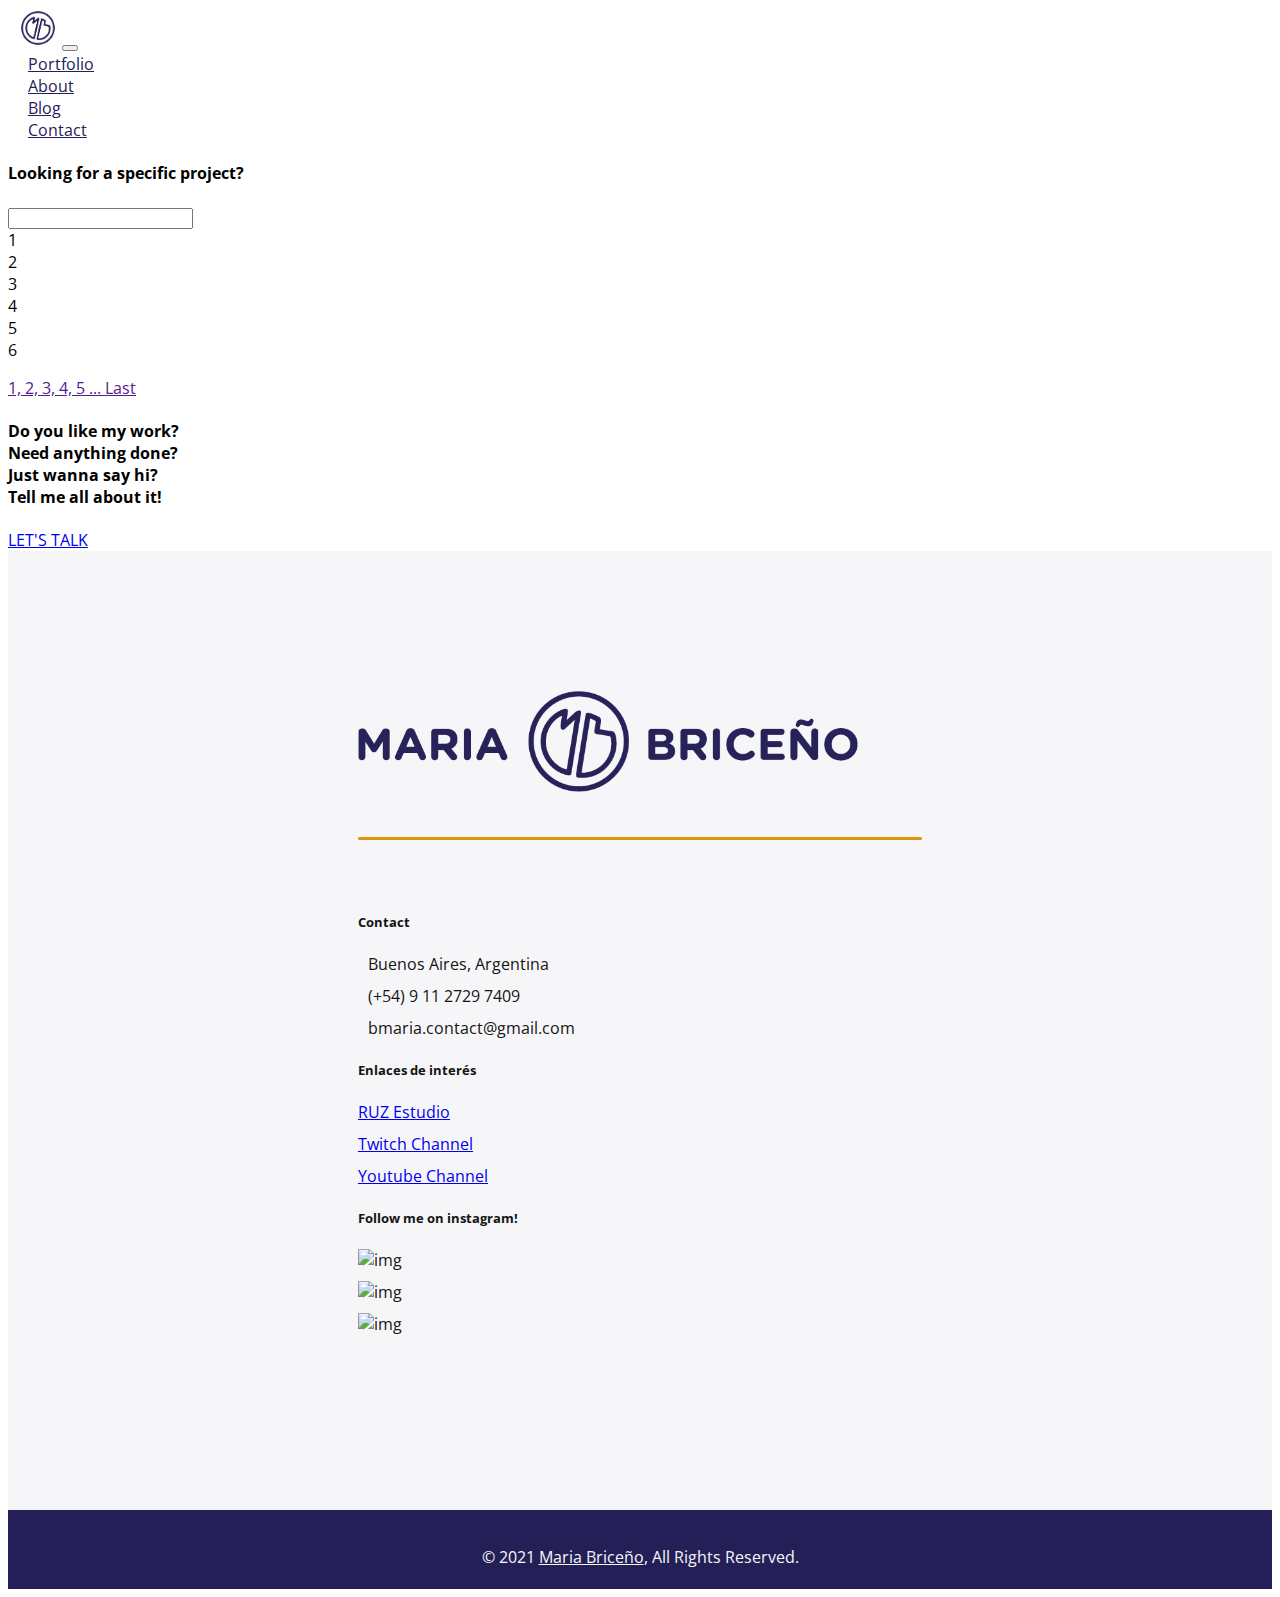
==== blog.html @ 9f0c938d "responsive behavior added for home" ====
<!DOCTYPE html>
<html lang="en">

<head>
    <meta charset="UTF-8">
    <meta name="viewport" content="width=device-width, initial-scale=1.0">
    <meta name="description" content="">
    <meta http-equiv="X-UA-Compatible" content="ie=edge">
    <title>Maria Briceño</title>
    <link rel="canonical" href="https://www.maria-briceno.com/">
    <link rel="preconnect" href="https://fonts.gstatic.com">
    <link href="https://fonts.googleapis.com/css2?family=Open+Sans:ital,wght@0,300;0,400;0,700;0,800;1,400&display=swap"
        rel="stylesheet">
    <link rel="stylesheet" href="https://cdnjs.cloudflare.com/ajax/libs/normalize/8.0.1/normalize.css" rel="stylesheet">
    <link rel="stylesheet" href="https://use.fontawesome.com/releases/v5.14.0/css/all.css"
        integrity="sha384-HzLeBuhoNPvSl5KYnjx0BT+WB0QEEqLprO+NBkkk5gbc67FTaL7XIGa2w1L0Xbgc" crossorigin="anonymous">
    <!-- CSS only -->
    <link href="https://cdn.jsdelivr.net/npm/bootstrap@5.0.0-beta3/dist/css/bootstrap.min.css" rel="stylesheet"
        integrity="sha384-eOJMYsd53ii+scO/bJGFsiCZc+5NDVN2yr8+0RDqr0Ql0h+rP48ckxlpbzKgwra6" crossorigin="anonymous">
    <link rel="stylesheet" href="style.css">
</head>

<body>
    <header>
        <nav class="navbar navbar-expand-lg navbar-light bg-light justify-content-between">
            <a class="navbar-brand" href="#hero"><img src="img/MARIA-BRICENO-LOGO-1.png" height="40px" width="40px"
                    class="d-inline-block align-top" alt="Maria Briceño"></a>
            <button class="navbar-toggler" type="button" data-bs-toggle="collapse"
                data-bs-target="#navbarSupportedContent" aria-controls="navbarSupportedContent" aria-expanded="false"
                aria-label="Toggle navigation">
                <span class="navbar-toggler-icon"></span>
            </button>
            <div class="collapse navbar-collapse" id="navbarSupportedContent">
                <ul class="navbar-nav me-auto mb-2 mb-lg-0" id="navigation-links">
                    <li class="nav-item"> <a class="nav-link" href="#portfolio">Portfolio</a> </li>
                    <li class="nav-item"> <a class="nav-link" href="https://linkedin.com/in/bmaria">About</a> </li>
                    <li class="nav-item"> <a class="nav-link" href="#blog-section">Blog</a> </li>
                    <li class="nav-item"> <a class="nav-link" href="#contact">Contact</a> </li>
                </ul>
            </div>
            <div class="collapse navbar-collapse" id="navbarSupportedContent">
                <ul class="navbar-nav me-auto mb-2 mb-lg-0" id="navigation-social-media">
                    <li class="nav-item"> <a class="nav-link" href="https://behance.net/mariabriceno" target="_blank"><i
                                class="fab fa-behance"></i></a> </li>
                    <li class="nav-item"> <a class="nav-link" href="https://linkedin.com/bmaria" target="_blank"><i
                                class="fab fa-linkedin"></i></a> </li>
                    <li class="nav-item"> <a class="nav-link" href="https://instagram.com/bsmaria_" target="_blank"><i
                                class="fab fa-instagram"></i></a> </li>
            </div>
            </div>

        </nav>
    </header>
    <main class="container-fluid p-0">
        <section class="row no-gutters search-section" id="portfolio-search-imput">
            <h4>Looking for a specific project?</h4>
            <input type="text"><i class="fas fa-search"></i>
        </section>
        <section class="row no-gutters" id="portfolio-item-container">
            <ul>
                <li>1</li>
                <li>2</li>
                <li>3</li>
                <li>4</li>
                <li>5</li>
                <li>6</li>
            </ul>
        </section>
        <section>
            <p class="pagination"><a href="">1, 2, 3, 4, 5 ... Last</a></p>
        </section>
        <section>
            <ul>
                <li>
                    <h4>Do you like my work? <br>
                        Need anything done? <br>
                        Just wanna say hi?<br>
                        Tell me all about it!</h4>
                </li>
                <li>
                    <a href="contact.html">LET'S TALK</a>
                </li>
            </ul>
        </section>
    </main>
    <footer class="container-fluid p-0">
        <div class="row no-gutters">
            <div class="col container-fluid p-0">
                <div class="row d-flex justify-content-between no-gutters" id="footer-logo">
                    <div class="col d-flex align-items-center">
                        <a href="#hero">
                            <img src="img/LOGO COMPLET-09.png" alt="">
                        </a>

                    </div>

                    <div class="col d-flex align-items-center " id="footer-social-media-icons">
                        <a href="https://instagra.com/bsmaria_" class="col d-flex justify-content-center "
                            target="_blank"><i class="fab fa-instagram"></i></a>
                        <a href="https://twitter.com/bsmaria_" class="col d-flex justify-content-center"
                            target="_blank"><i class="fab fa-twitter"></i></a>
                        <a href="https://behance.net/mariabriceno" class="col d-flex justify-content-center"
                            target="_blank"><i class="fab fa-behance"></i></a>
                        <a href="https://github.com/bsmaria" class="col d-flex justify-content-center"
                            target="_blank"><i class="fab fa-github"></i></a>
                        <a href="https://linkedin.com/in/bmaria" class="col d-flex justify-content-center"
                            target="_blank"><i class="fab fa-linkedin"></i></a>
                    </div>
                </div>
            </div>
            <div class="w-100 d-none d-md-block"></div>
            <div class="col container-fluid p-0">
                <div class="row d-flex justify-content-between no-gutters" id="footer-widget-bar">
                    <div class="col d-flex flex-column">
                        <h5>Contact</h5>
                        <ul>
                            <li>
                                <i class="fas fa-map-marker-alt"></i>
                                <span>Buenos Aires, Argentina</span>
                            </li>
                            <li>
                                <i class="fas fa-phone-alt"></i>
                                <span>(+54) 9 11 2729 7409</span>
                            </li>
                            <li>
                                <i class="fas fa-at"></i>
                                <span>bmaria.contact@gmail.com</span>
                            </li>
                        </ul>
                    </div>
                    <div class="col d-flex flex-column">
                        <h5>Enlaces de interés</h5>
                        <ul>
                            <li>
                                <a href="https://ruzestudio.co">RUZ Estudio</a>
                            </li>
                            <li>
                                <a href="https://twitch.com/bsmaria_">Twitch Channel</a>
                            </li>
                            <li>
                                <a href="https://youtube.com/ruzestudio">Youtube Channel</a>
                            </li>
                        </ul>
                    </div>
                    <div class="col d-flex flex-column container-fluid p-0">
                        <h5>Follow me on instagram!</h5>
                        <ul class="row no-gutters">
                            <li clasS="col">
                                <img src="" alt="img">
                            </li>
                            <li class="col">
                                <img src="" alt="img">
                            </li>
                            <li class="col">
                                <img src="" alt="img">
                            </li>
                        </ul>
                    </div>
                </div>
            </div>

        </div>

        <div class="row no-gutters" id="up-button-section">
            <div class="col">
                <a href="#hero">
                    <i class="fas fa-angle-double-up"></i>
                </a>
            </div>
        </div>
        <div id="copyright-text">
            <p>© 2021 <a href="https://maria-briceno.com">Maria Briceño</a>, All Rights Reserved.</p>
        </div>

    </footer>


    <script src="https://code.jquery.com/jquery-3.6.0.min.js"></script>
    <!-- JavaScript Bundle with Popper -->
    <script src="https://cdn.jsdelivr.net/npm/bootstrap@5.0.0-beta3/dist/js/bootstrap.bundle.min.js"
        integrity="sha384-JEW9xMcG8R+pH31jmWH6WWP0WintQrMb4s7ZOdauHnUtxwoG2vI5DkLtS3qm9Ekf" crossorigin="anonymous">
    </script>

    <script src="js/main.js"></script>
</body>

</html>
---- style.css ----
/*
Theme Name: Maria Briceño
Author: MARIA FROM RUZ ESTUDIO
Author URI: https://www.maria-briceno.co
Description: 
Tags:
version:1.0
*/
:root {
    --yellow-color: #DD960A;
    --blue-color: #242057;
    --white-color: #F6F6F8;
    --black-color: #141414;
}

body {
    font-family: "open sans", sans-serif;
    overflow-x: hidden;
}

ul, li {
    list-style-type: none;
    list-style: none;
    display:block;
    margin:0;
    padding:0;
}

 /* HEADER ////////////////////////////////////////////////////////////*/

header {
    position:relative;
    z-index:999;
}
header nav {
    justify-content:space-between;
    padding:0px 10px;
}

header nav #navigation-links li a {
    color:var(--blue-color) ;
    margin:0px 10px;
}
header nav #navigation-social-media li a {
    font-size:20px;
    color:var(--blue-color);
}
header nav #navigation-links  li a:hover,
header nav #navigation-social-media li a {
    text-decoration: underline;
}

nav .navbar-collapse {
    flex-grow: 0;
}

 /* HERO ////////////////////////////////////////////////////////////*/

main #hero {
    margin:0px 40px;
    padding:0px 190px;
    background-color: var(--white-color);
}

main #hero li h1 {
    font-size:70px;
    font-weight:900;
    color:var(--blue-color)
}

main #hero li h1 span {
    background-color: var(--yellow-color);
}

main #hero li h3 {
    font-size:24px;
    margin:30px 0px 0px 0px
}

main #hero li #contact-button {
    box-sizing:border-box;
    display:block;
    width:180px;
    height:auto;
    background-color:var(--blue-color);
    color:var(--white-color);
    text-align:center;
    padding:10px;
    margin:40px 0px 0px 0px;
    font-weight: 700;
    border-radius: 5px;
    cursor:pointer;
    transition:.3s ease-in-out;
}


main #hero li #contact-button:hover {
    background-color:var(--white-color);
    color:var(--blue-color);
    text-decoration: none;
}

 /* PORTFOLIO ////////////////////////////////////////////////////////////*/


main #portfolio {
    display:block;
    position:relative;
    padding:150px 130px;
    justify-content: center;
    align-items: center;
    flex-grow: 0;
}

main #portfolio li {
    padding:0px;
    margin:0px;
}

main #portfolio::before {
    content: "";
    display:Block;
    width:90%;
    height:1px;
    background-color:#cccccc;
    margin: 0px auto 150px auto;
}

main #portfolio .title-section {
    display: flex;
    position:relative;
    justify-content: center;
    align-items: center;
    transition:.3s ease-in-out;
}
main #blog-section {
    display:none!important;
    position:relative;
    margin:0px auto 0px auto;
    padding:300px 130px 300px 130px;
}

main #blog-section .title-section h4 {
    font-weight: 800;
    font-size:48px;
    color:var(--blue-color);

}
main #blog-section .title-section {
    display: flex;
    position:relative;
    justify-content: center;
    align-items: center;
    transition:.3s ease-in-out;
}
main #blog-section .blog-card {
    width:100%;
    margin:50px 20px 20px 20px;
    background-color:var(--white-color);
    border:none;
    border-radius: 8px;
    box-shadow: 1px 2px 10px -2px rgba(68,68,68,0.5);
    -webkit-box-shadow: 1px 2px 10px -2px rgba(68,68,68,0.5);
    -moz-box-shadow: 1px 2px 10px -2px rgba(68,68,68,0.5);
}

main #blog-section .blog-card:hover {
    transform: scale(1.01);
}

main #blog-section .card-title-mod a {
    color:var(--blue-color);
    font-weight: 700;
}

main #blog-section .card-button {
    display:block;
    width:140px;
    height:auto;
    text-align: center;
    font-weight: 700;
    padding:5px 20px;
    border:1px solid var(--blue-color);
    border-radius: 8px;
    color:var(--blue-color);
    transition: .3s ease-in-out;
}

main #blog-section .card-button:hover {
    background-color: var(--blue-color);
    color:var(--white-color);
}

main #blog-section .section-button {
    display:block;
    padding:10px 0px;
    border: 3px solid #cccccc;
    border-radius: 8px;
    text-align:center;  
}

main #blog-section .section-button a {
    color:#cccccc;
    text-decoration: none;
}

main #portfolio .title-section h4 {
    font-weight: 800;
    font-size:48px;
    color:var(--blue-color);

}

main #portfolio .section-button {
    display:block;
    padding:10px 0px;
    border: 3px solid #cccccc;
    border-radius: 8px;
    text-align:center;  
}

main #portfolio .section-button a {
    color:#cccccc;
    text-decoration: none;
}

main #portfolio .img-portfolio-hover {
    box-sizing: border-box;
    display:flex;
    position:relative;
    justify-content: center;
    align-items: center;
    cursor:pointer;
    width:100%;
    height:auto;
    margin: 20px 10px 0px 10px;
    padding:0px;
    opacity:0.9;
    transition:.3s ease-in-out;
    
}

main #portfolio .img-portfolio-hover:hover {
    opacity:1.0;
}


main #portfolio .img-portfolio-hover img {
    box-sizing: border-box;
    position:relative;
    border-radius: 8px;
    width:100%;
    height:430px;
    object-fit:none;
    transition:.3s ease-in-out;
    z-index:-1;
}


main #portfolio .portfolio-info {
    box-sizing: border-box;
    display:flex;
    justify-content: space-between;
    position:absolute;
    bottom:0;
    width:100%;
    padding: 10px 20px;
    margin:0px;
    background-color: var(--black-color);
    border-radius: 0px 0px 8px 8px;
    transition: .3s ease-in-out;
    opacity:0;
}

main #portfolio .img-portfolio-hover:hover .portfolio-info {
    opacity: 1.0;
}


main #portfolio .portfolio-info a {
    color:var(--white-color);
    text-decoration: none;
    position:relative;
    z-index:99;
}

main #portfolio .porfolio-info a:hover {
    text-decoration: underline;
}

main #portfolio .portfolio-info a i {
    margin-right:10px;
}
main #visual-rest {
    box-sizing: border-box;
    display:block;
    position:relative;
    width:100%;
    height:auto;
    background-color: var(--white-color);
    margin:-300px auto 0px auto;
    padding:800px 130px 400px 130px;
    z-index:-2;
}

main #visual-rest li div p {
    font-size:22px;
}

main #visual-rest li div p::after {
    content:" '' ";
    display:block;
    font-size:150px;
    padding:0;
    color: var(--blue-color);
    text-align: right;
    margin:-40px -30px 0px 0px;
}

main #contact {
    position:relative;
    background-color:var(--yellow-color);
    justify-content: space-between;
    margin:0;
}

main #contact h5 {
    display:block;
    color: var(--blue-color);
    font-size: 48px;
    font-weight: 800;
}

main #contact p {
    margin:30px 0px;
}


main #contact #contact-form {
    padding:0px 150px;
    width:50%;
}

main #contact #contact-form input,
main #contact #contact-form textarea {
    width:100%;
    margin:5px 0px;
    padding:5px 10px;
    border:none;
    border-radius: 4px;
}

main #contact #contact-image {
    width:50%;
}

main #contact #contact-image img {
    width: 100%;
    height: auto;
}

main #contact #submit-button {
    display:block;
    background-color: var(--blue-color);
    border: none;
    padding:20px 80px;
    margin:30px 0px 0px 0px;
    color:var(--white-color);
    font-size: 18px;
    font-weight: 700;
    border-radius: 8px;
}

footer {
    display:block;
    background-color:var(--white-color);
}

footer #footer-info {
    width: 100%;
}

footer #footer-logo {
    background-color:var(--white-color);
    padding:140px 350px 30px 350px;
}

footer #footer-logo img {
    width:500px;
    height:auto;
}

footer #footer-social-media-icons {
    width:100%;
}

footer #footer-logo a {
    display: block;
    width:30px;
    margin:0;
    padding:0px;
    text-decoration: none;
}

footer #footer-logo a i {
    display: block;
    width:0;
    margin:0;
    padding:0px;
    color:var(--blue-color);
    font-size:25px;
    text-align: center;
}

footer #footer-logo::after {
    content:"";
    display:block;
    width:100%;
    height:3px;
    background-color: var(--yellow-color);
    border-radius: 3px;
    margin:40px auto 20px auto;
}


footer #footer-widget-bar {
    display:block;
    background-color:var(--white-color);
    color:var(--black-color);
    padding:0px 350px 30px 350px;
}


footer #footer-widget-bar li {
    margin:10px 0px;
}

footer #footer-widget-bar i {
    color:var(--yellow-color);
    margin:0px 10px 0px 0px;
}

footer #up-button-section {
    padding:40px 0px;
    text-align: center;
}

footer #up-button-section a {
    font-size:40px;
    padding:30px;
    color:var(--blue-color);
    transition: .3s ease-in-out;
}

footer #up-button-section a:hover {
    text-decoration: none;
}

footer #copyright-text {
    display: block;
    padding:20px 0px 5px 0px;
    text-align:center;
    background-color: var(--blue-color);
}
footer #copyright-text p {
    color:var(--white-color);
}
footer #copyright-text a {
    color:var(--white-color);
}

/* MEDIA QUERIES */

/* ------------------------------------------------------------------------ SMALL TABLET */

@media (max-width: 768px) {
    header nav {
        justify-content:space-between;
        padding:0px 40px;
    }
    header nav #navigation-links {
        flex-direction: row;
        justify-content: space-around;
    }
    header nav #navigation-links li a {
        font-size: 20px;
        margin:0px 0px;
        text-align: right;
        
    }
    header nav #navigation-social-media li a {
        color: var(--white-color);
        font-size:25px;
        margin:0px 10px;
        padding-left:20px;
    }
    header nav #navigation-social-media {
        background-color: var(--blue-color);
        display: flex;
        flex-direction:row;
        justify-content: space-around;
        border-radius: 8px;
    }
    main #hero {
        margin:0px 0px;
        padding:60px 30px 40px 30px;
    }
    main #hero li h1 {
        font-size:60px;
    }
    main #hero li #contact-button {
        width:290px;
        padding:20px 0px;   
    }

    /*////////////////////////////////////////////////////////*/

    main #portfolio {
        padding:150px 0px;
        margin:0;
        justify-content: center;
        align-items: center;
    }

    main #portfolio .pagination {
        text-align:right;
        padding:20px 0px;
        font-size:18px;
    }

    main #portfolio #portfolio-title {
        padding:0px 30px 30px 30px;
    }

    main #portfolio #portfolio-galery {
        flex-direction: column;
    }

    main #portfolio .img-portfolio-hover {
        margin:0px 0px 0px 0px;
    }

    main #portfolio .img-portfolio-hover img {
        height: 600px;
        border-radius: 0px;
    }

    main #portfolio .portfolio-info {
        padding: 10px 20px;
        border-radius: 0px 0px 0px 0px;
        opacity:1;
    }

    main #portfolio .portfolio-info a {
        font-size:14px;
    }
    
    /*////////////////////////////////////////////////////////*/

    main #visual-rest {
        margin:-300px auto 0px auto;
        padding:750px 30px 350px 30px;
        z-index:-2;
    }

    main #visual-rest li div p {
        font-size:25px;
    }

    main #visual-rest li div p::after {
        content:" '' ";
        display:block;
        font-size:150px;
        padding:0;
        color: var(--blue-color);
        text-align: right;
        margin:-40px -10px 0px 0px;
    }

    /*////////////////////////////////////////////////////////*/

    main #contact {
        flex-direction: column;
        padding:0px 0px;
    }

    main #contact #contact-form {
        padding:160px 30px;
        width:100%;
    }

    main #contact #contact-image {
        display:none;
    }

    /*////////////////////////////////////////////////////////*/

    footer #footer-logo {
        padding:60px 30px 40px 30px;
        margin:0;
        flex-direction:column;
        
    }
    
    footer #footer-logo img {
        width:40rem;
        height:auto;
        margin:0px auto 0px auto;
    }
    
    footer #footer-social-media-icons a {
        margin-top:40px;
    }

    footer #footer-logo a {
        width:30px;
    }
    footer #footer-widget-bar {
        padding:0px 40px 30px 40px;
        flex-direction:column;
    }

    footer #footer-widget-bar h5 {
        font-size:20px;
    }

    footer #footer-widget-bar a,
    footer #footer-widget-bar span {
        font-size:14px;
    }
    
    footer #footer-widget-bar li {
        margin:10px 0px;
    }
    
    footer #footer-widget-bar i {
        color:var(--yellow-color);
        margin:0px 10px 0px 0px;
    }

    footer #copyright-text {
        padding:20px 0px 5px 0px;
    }
}

/* ------------------------------------------------------------------------ MOBILE DEVICE */

@media (max-width: 480px) {
    header nav #navigation-links {
        flex-direction: column;
    }
    header nav #navigation-links li a {
        margin:0px 10px;
        padding-left:20px;
        font-size: 14px;
    }
    header nav #navigation-social-media li a {
        font-size:20px;
        margin:0px 10px;
        padding-left:20px;
    }
    header nav #navigation-social-media {
        display: flex;
        flex-direction:row;
        justify-content: space-around;
    }
    main #hero {
        margin:0px 0px;
        padding:60px 30px 40px 30px;
    }
    main #hero li h1 {
        font-size:28px;
    }
    
    main #hero li h3 {
        font-size:14px;
        margin:30px 0px 0px 0px
    }
    
    main #hero li #contact-button {
        width:100%;   
    }
    main #hero img {
        width:300px;
        height:auto;
    }

    /*////////////////////////////////////////////////////////*/
    
    main #portfolio {
        padding:150px 0px;
        justify-content: center;
        align-items: center;
        flex-grow: 0;
    }

    main #portfolio #portfolio-title {
        padding:0px 30px 30px 30px;
    }

    main #portfolio #portfolio-galery {
        flex-direction: column;
    }

    main #portfolio .img-portfolio-hover {
        margin:0px 0px 0px 0px;
    }

    main #portfolio .img-portfolio-hover img {
        border-radius: 0px;
    }

    main #portfolio .portfolio-info {
        padding: 10px 20px;
        border-radius: 0px 0px 0px 0px;
        opacity:1;
    }

    main #portfolio .portfolio-info a {
        font-size:14px;
    }

    /*////////////////////////////////////////////////////////*/


    main #visual-rest {
        box-sizing: border-box;
        display:block;
        position:relative;
        width:100%;
        height:auto;
        background-color: var(--white-color);
        margin:-300px auto 0px auto;
        padding:400px 30px 0px 30px;
        z-index:-2;
    }

    main #visual-rest li div p {
        font-size:17px;
    }

    main #visual-rest li div p::after {
        content:" '' ";
        display:block;
        font-size:150px;
        padding:0;
        color: var(--blue-color);
        text-align: right;
        margin:-40px -10px 0px 0px;
    }

     /*////////////////////////////////////////////////////////*/


    main #contact {
        flex-direction: column;
        padding:0px 0px;
    }

    main #contact #contact-form {
        padding:160px 30px;
        width:100%;
    }

    main #contact #contact-image {
        display:none;
    }

     /*////////////////////////////////////////////////////////*/


    footer #footer-logo {
        padding:40px 30px 40px 30px;
        margin:0;
        flex-direction:column;
    }
    
    footer #footer-logo img {
        width:300px;
        height:auto;
        margin:0px auto 0px auto;
    }
    
    footer #footer-social-media-icons a {
        margin-top:30px;
        justify-content: center!important;
    }
    
    footer #footer-logo a {
        width:30px;
    }
    footer #footer-widget-bar {
        padding:0px 30px 30px 30px;
        flex-direction:column;
    }

    footer #footer-widget-bar h5 {
        font-size:20px;
    }

    footer #footer-widget-bar a,
    footer #footer-widget-bar span {
        font-size:14px;
    }
    
    footer #footer-widget-bar li {
        margin:10px 0px;
    }
    
    footer #footer-widget-bar i {
        color:var(--yellow-color);
        margin:0px 10px 0px 0px;
    }
}
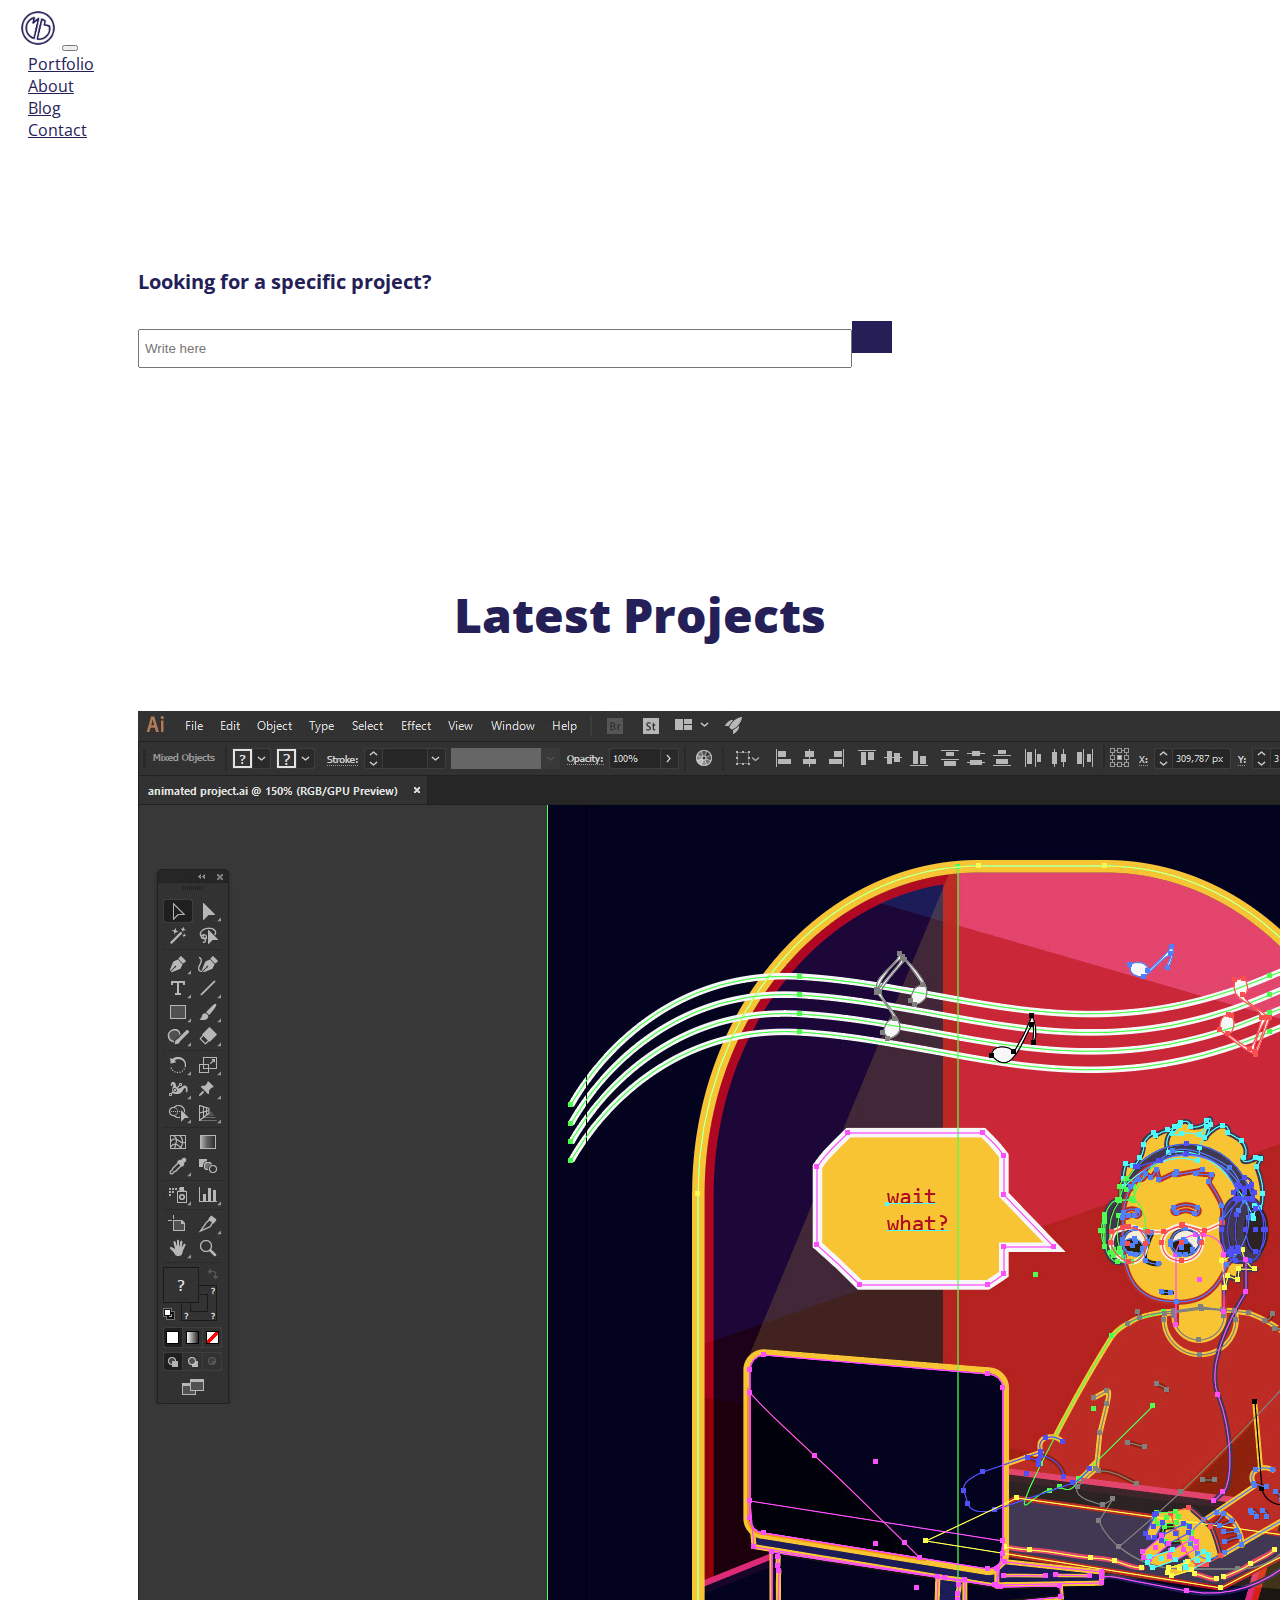
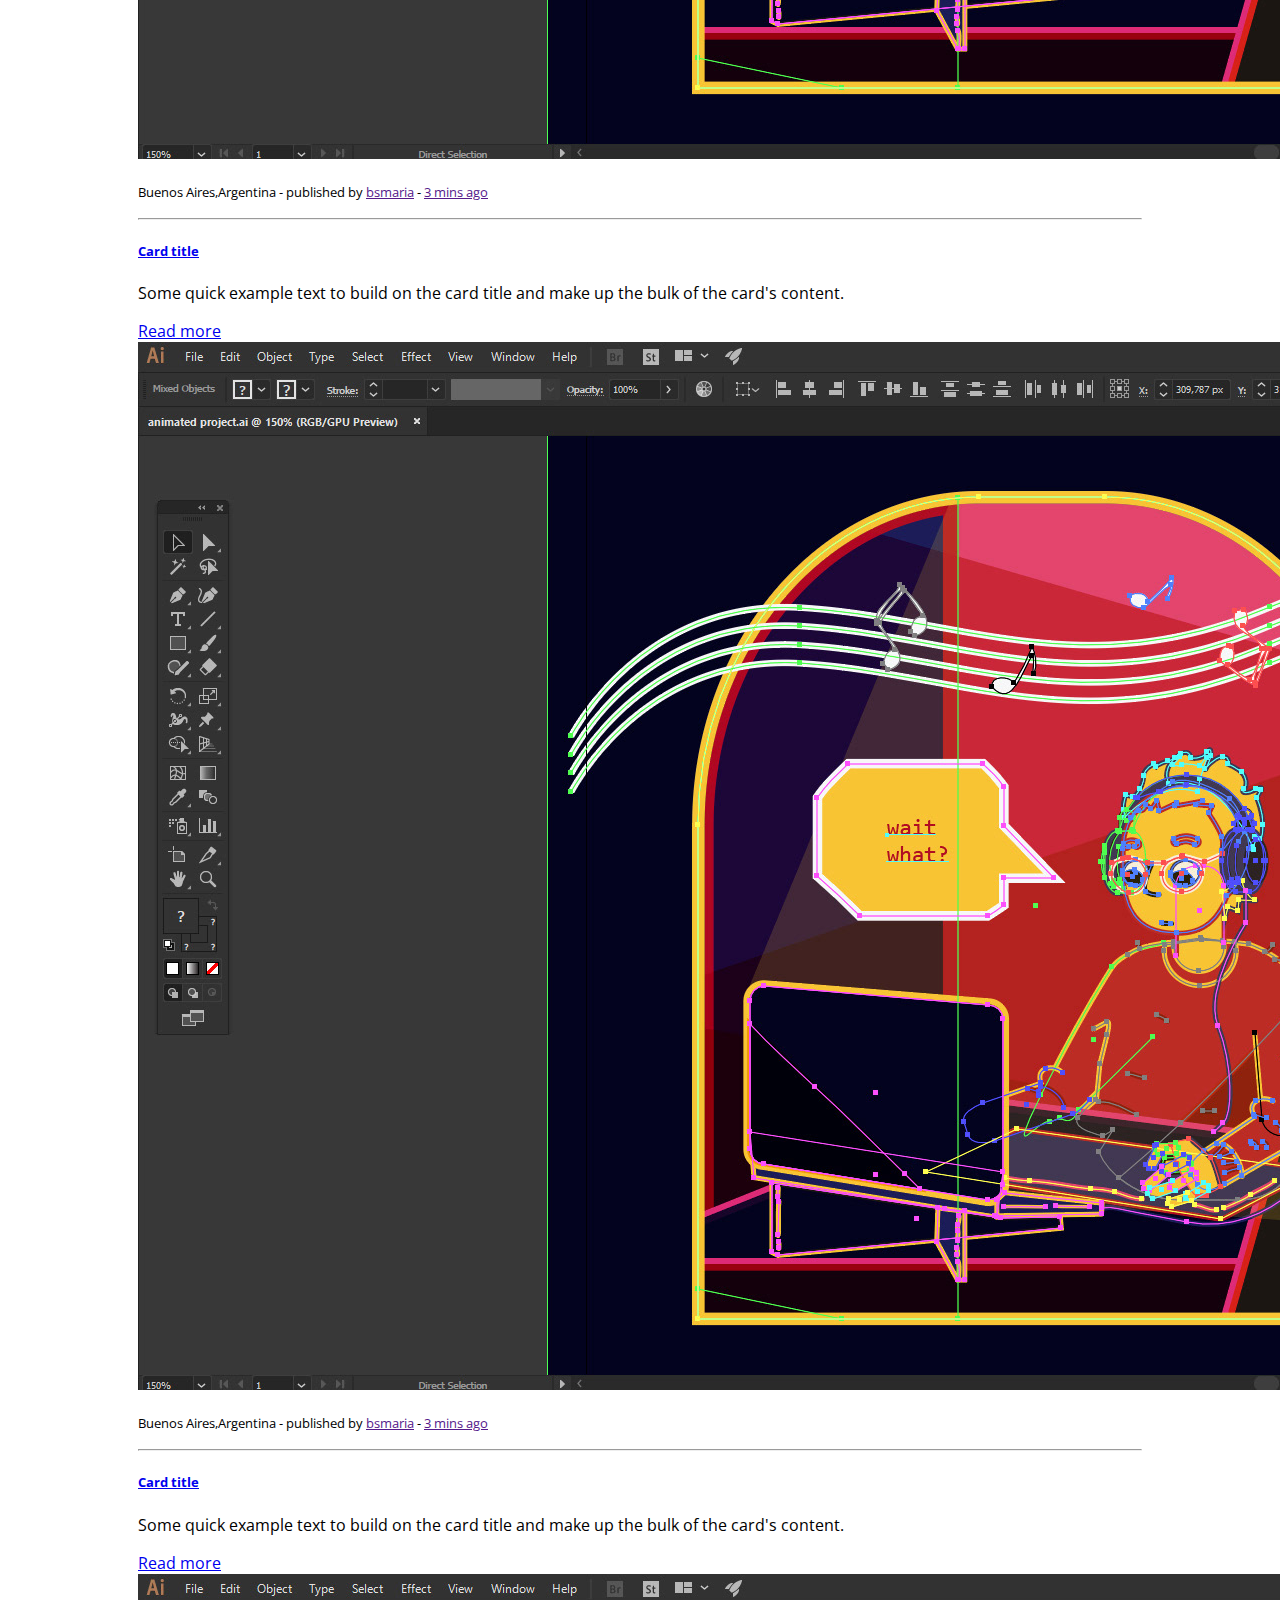
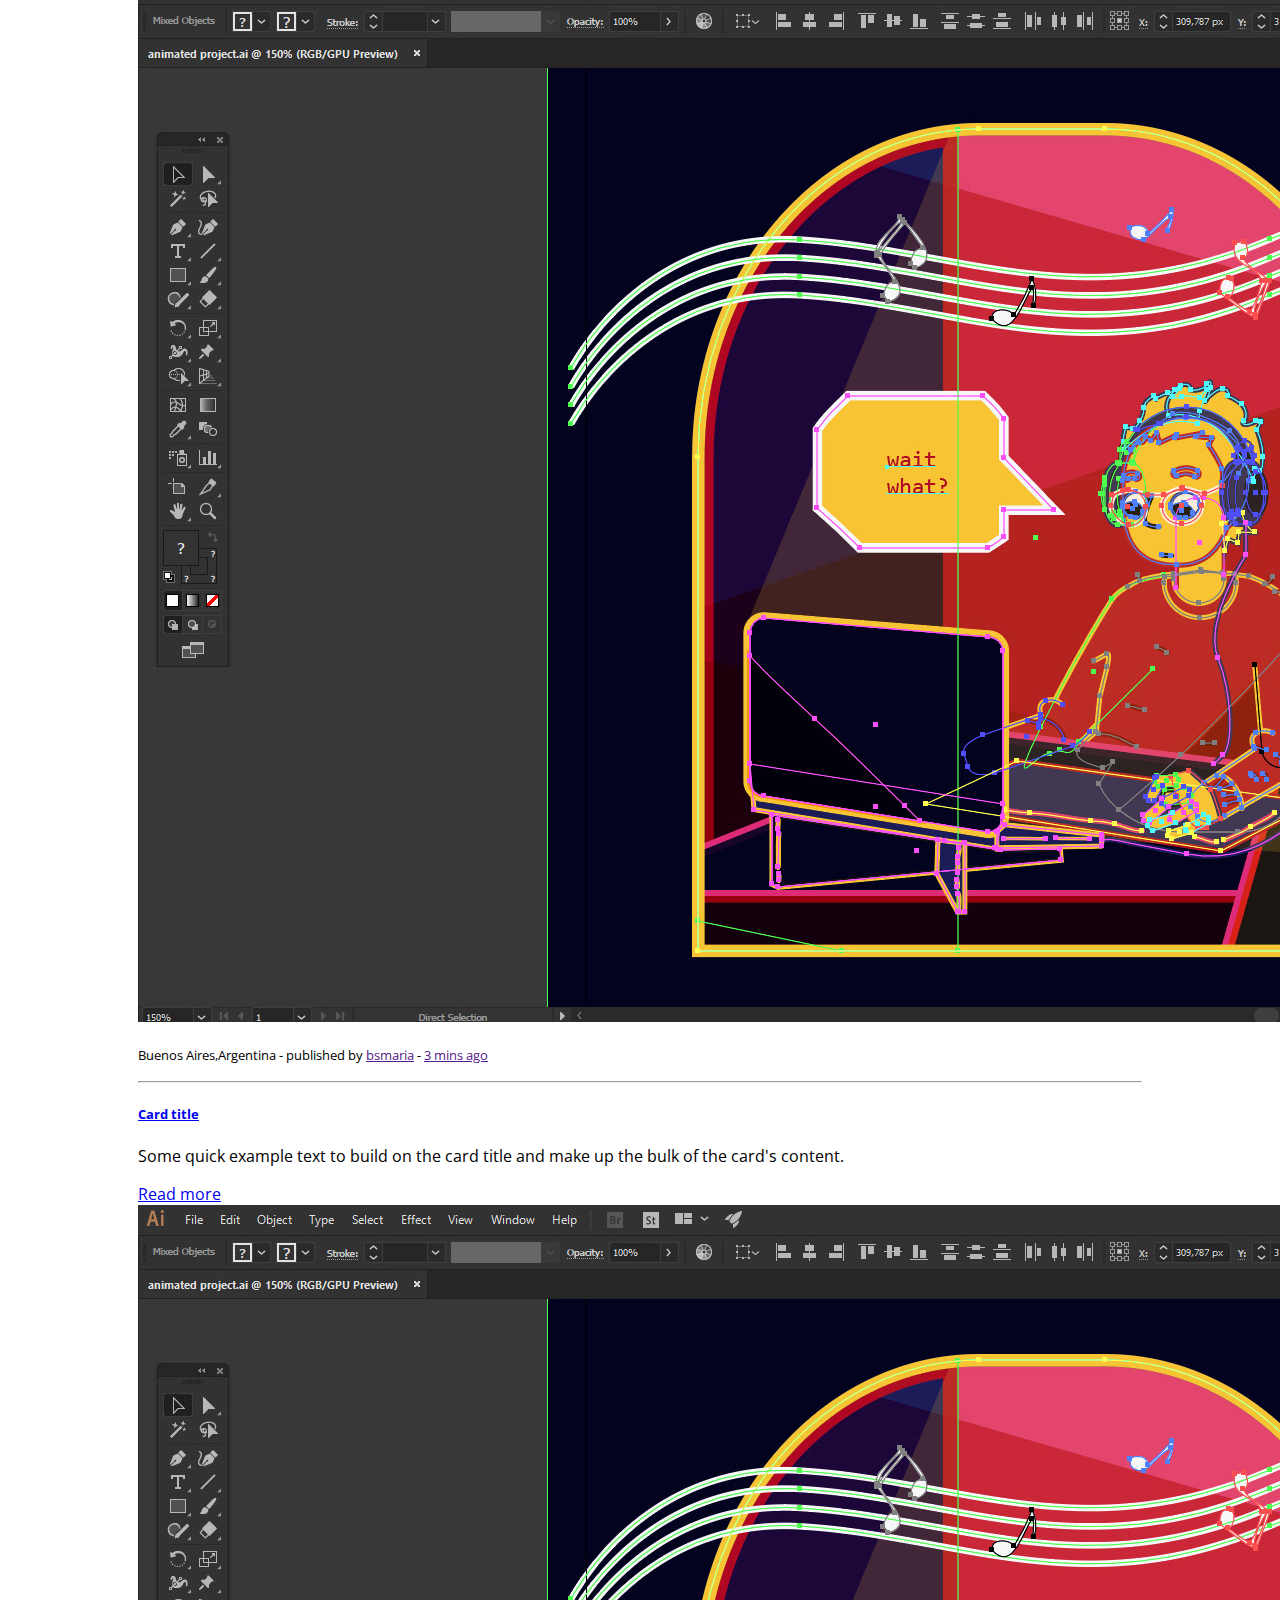
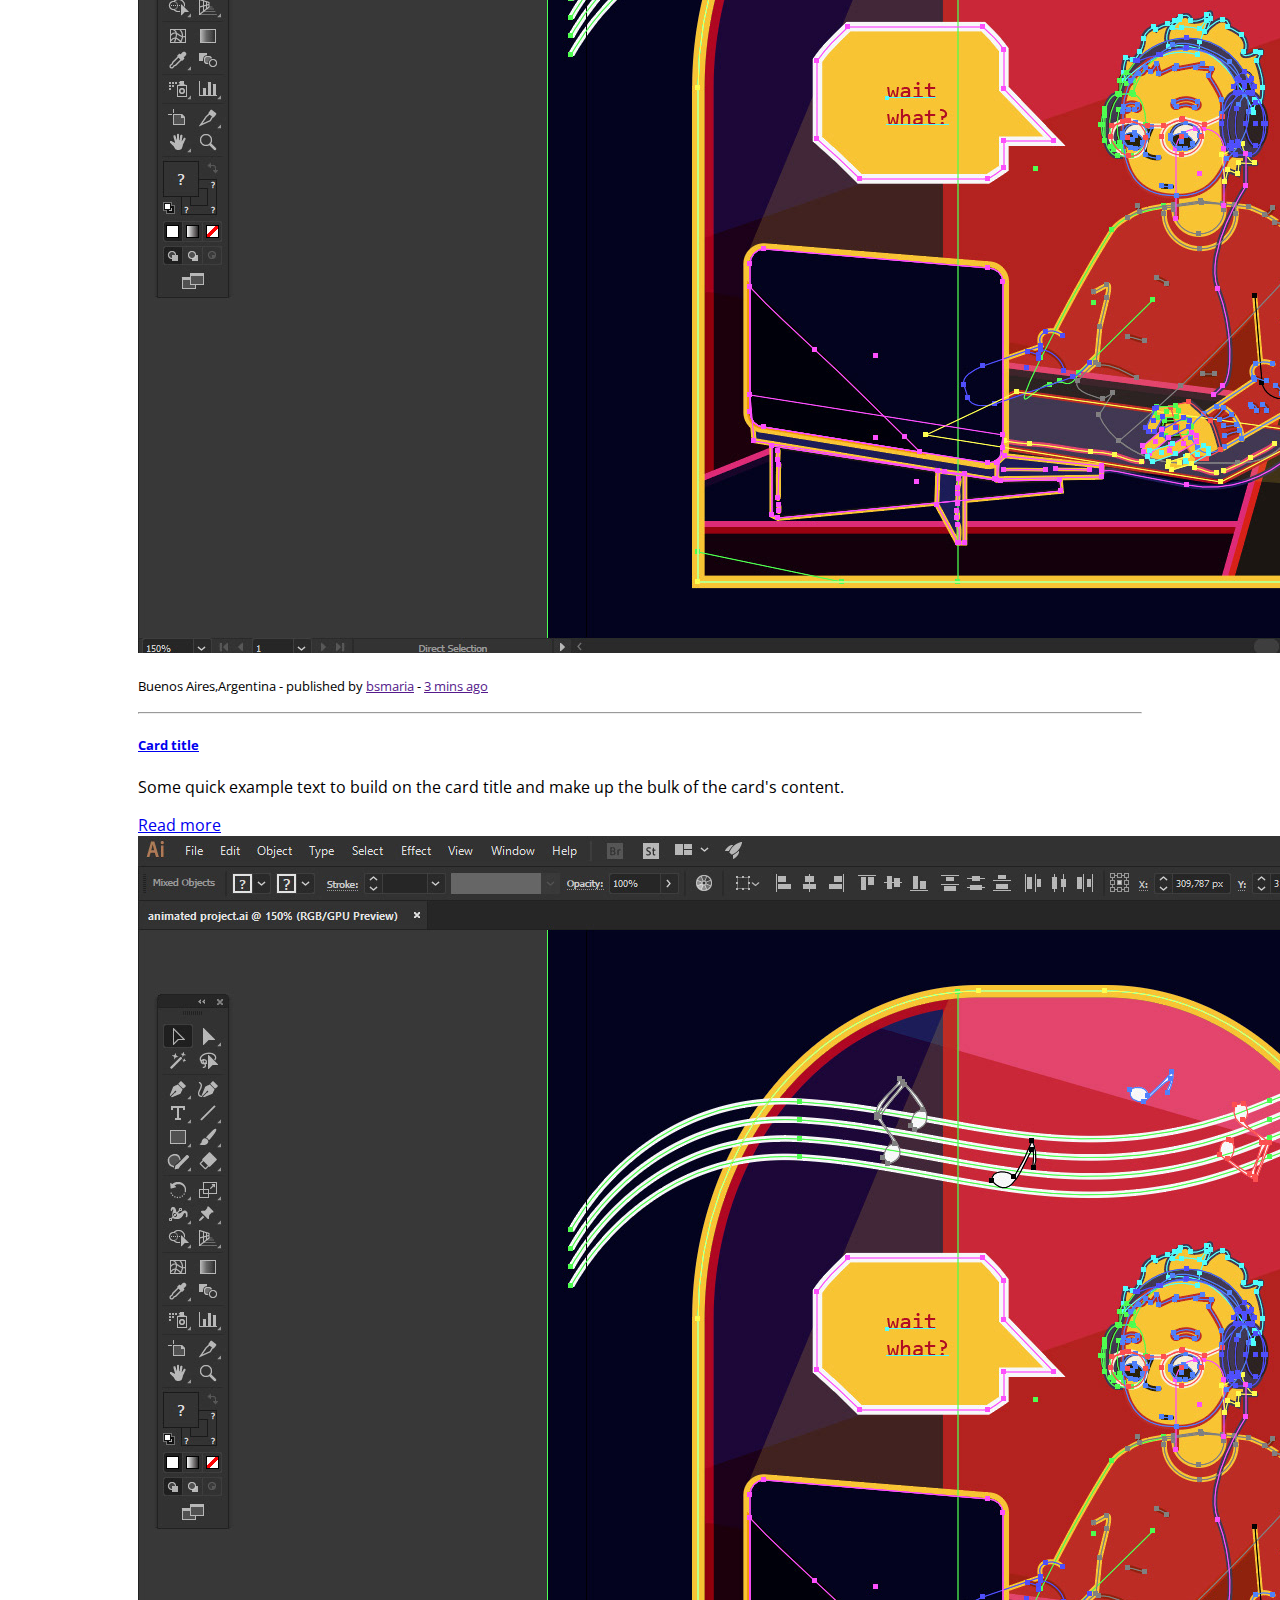
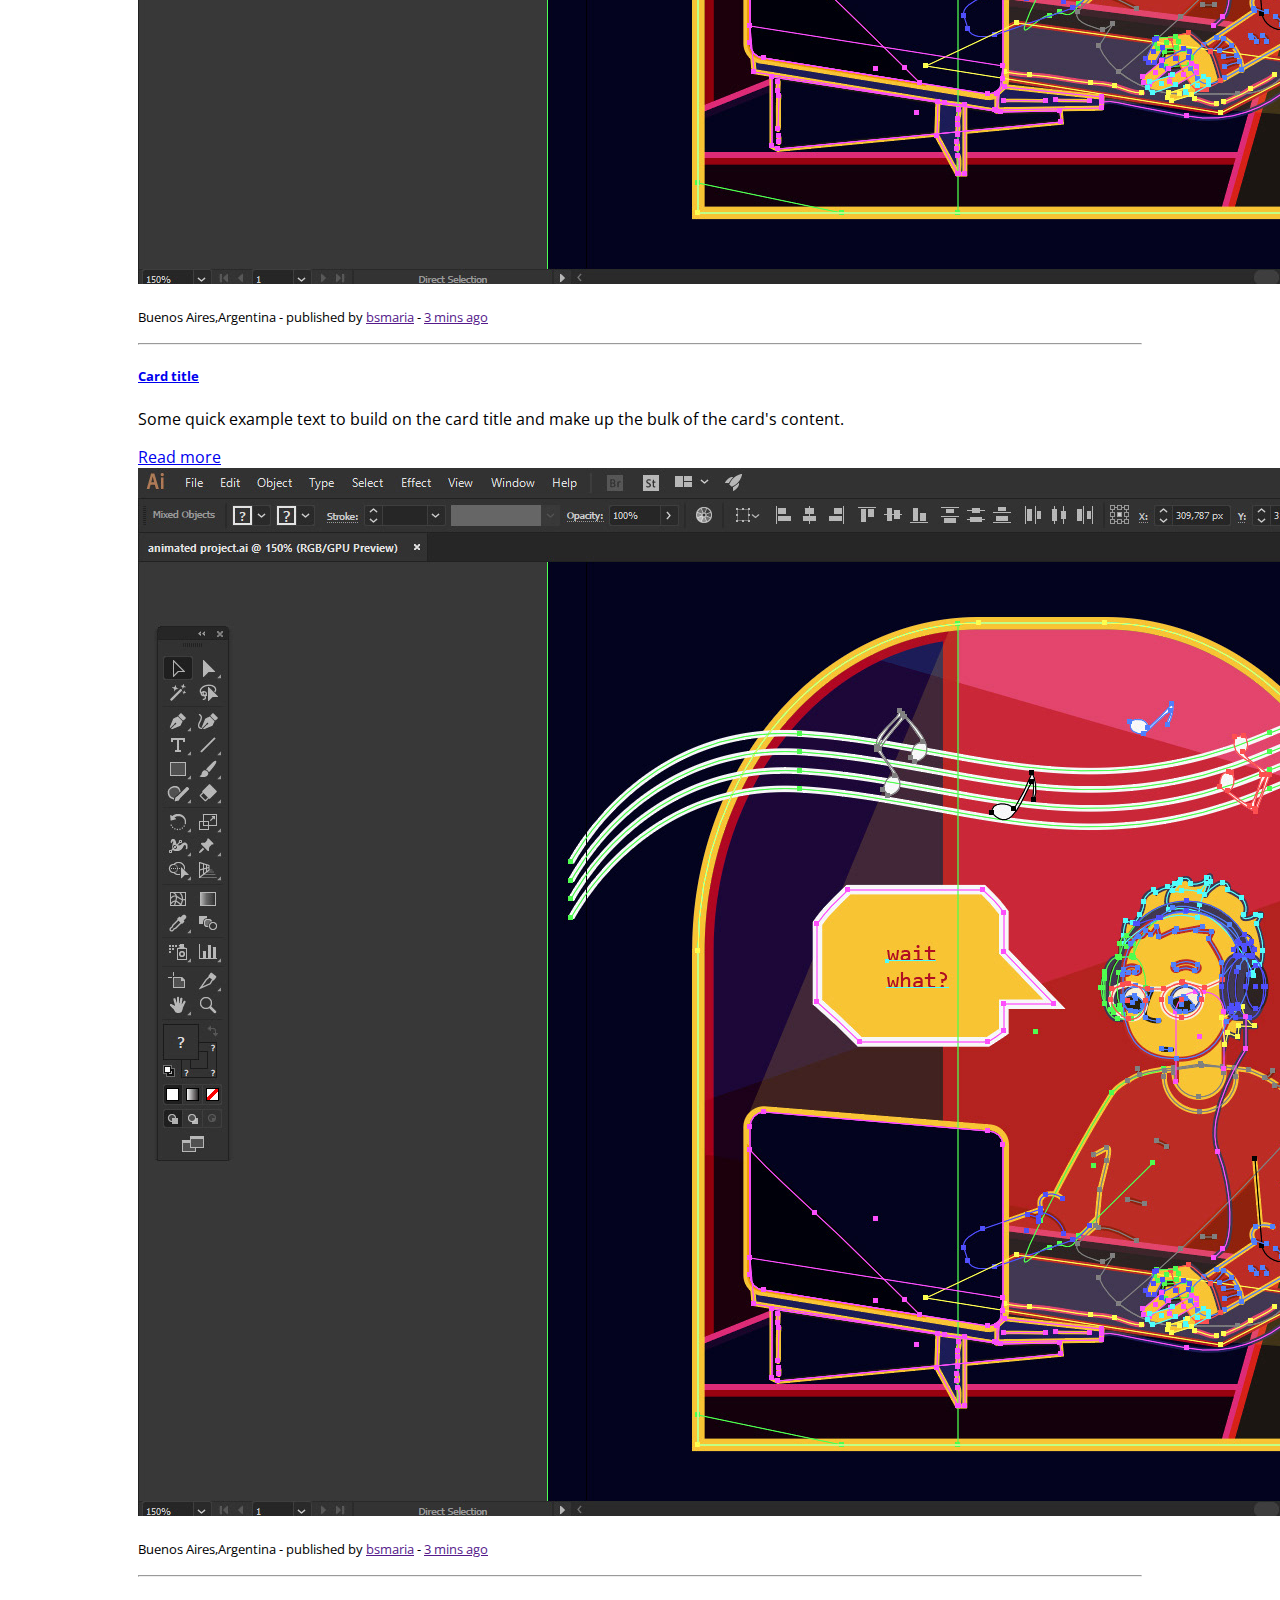
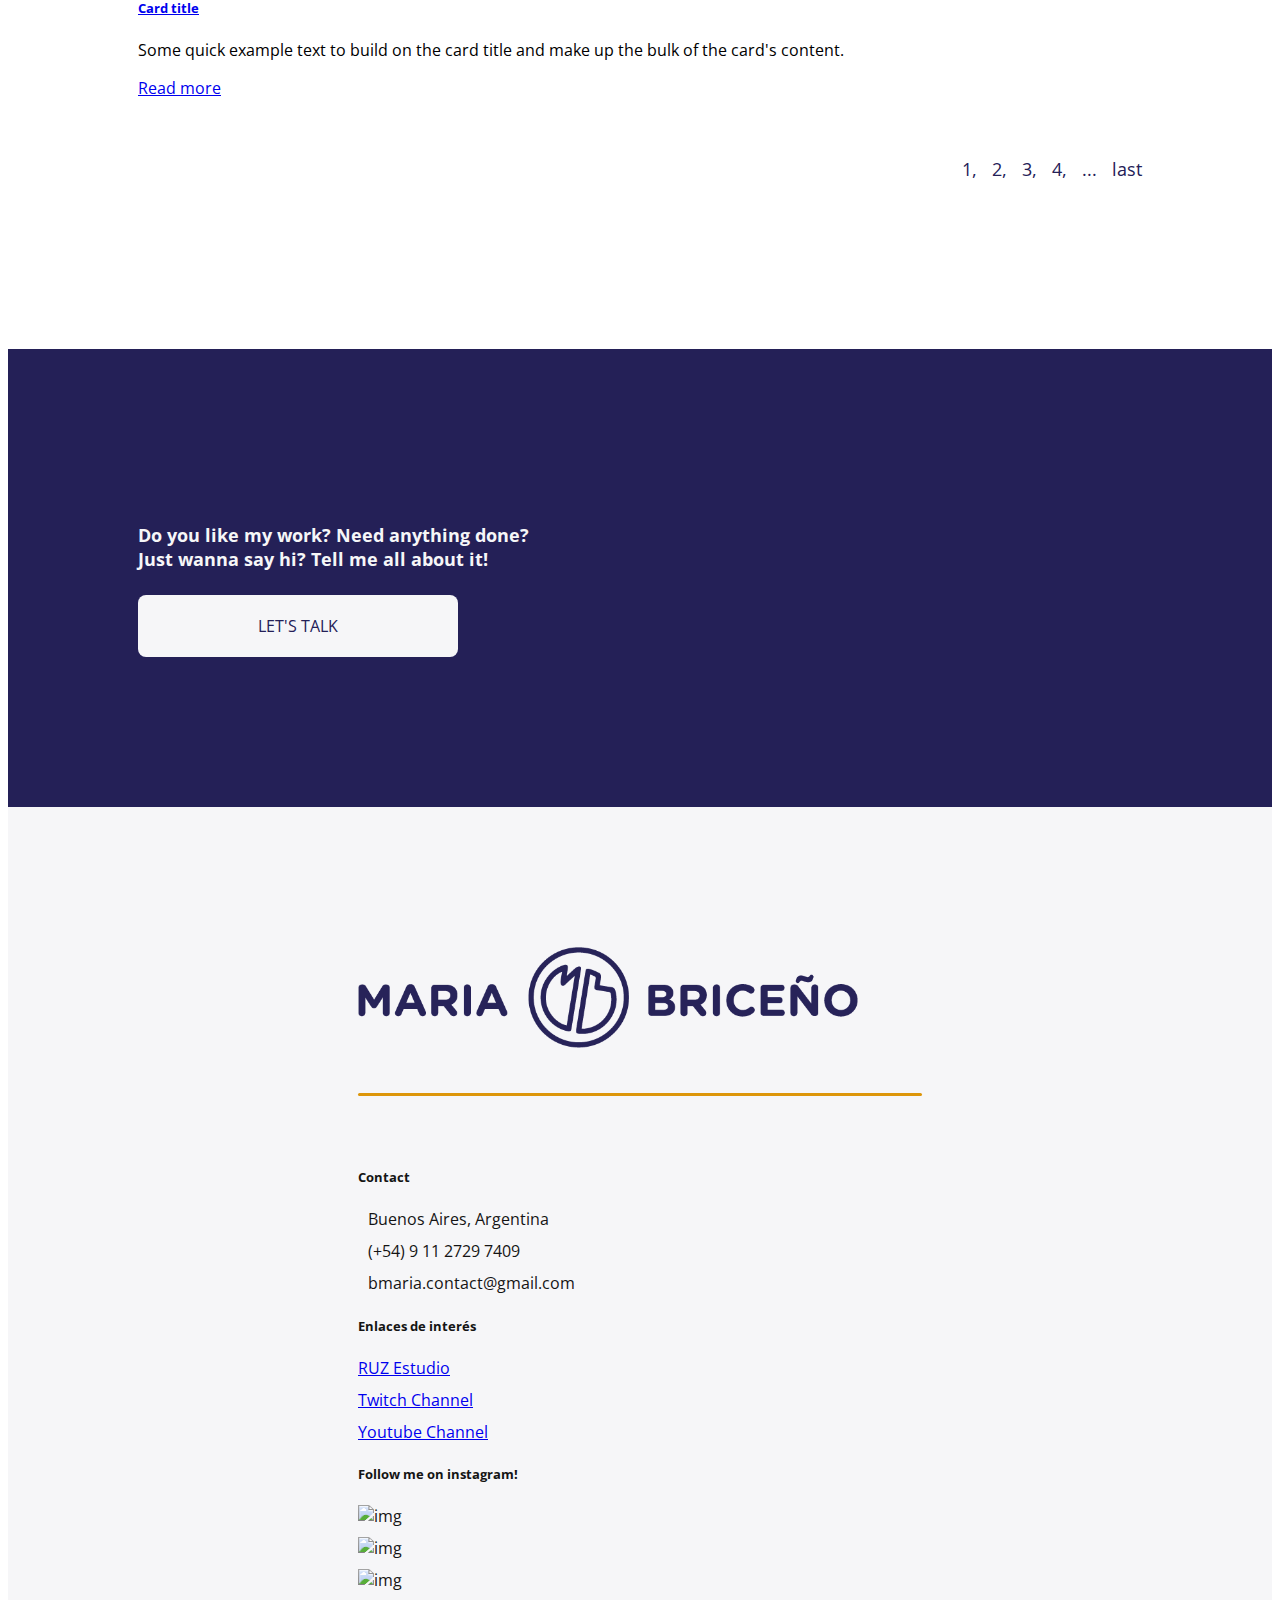
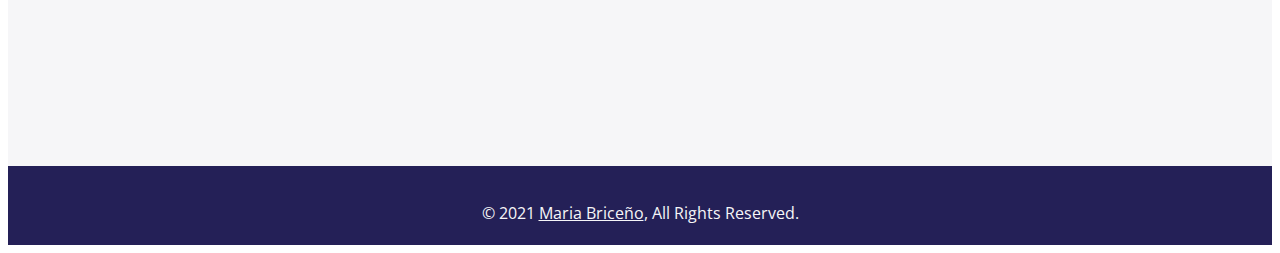
==== commit f44cf5e9: "basic structure added to the pages" ====
--- a/blog.html
+++ b/blog.html
@@ -42,49 +42,137 @@
                 <ul class="navbar-nav me-auto mb-2 mb-lg-0" id="navigation-social-media">
                     <li class="nav-item"> <a class="nav-link" href="https://behance.net/mariabriceno" target="_blank"><i
                                 class="fab fa-behance"></i></a> </li>
-                    <li class="nav-item"> <a class="nav-link" href="https://linkedin.com/bmaria" target="_blank"><i
+                    <li class="nav-item"> <a class="nav-link" href="https://linkedin.com/in/bmaria" target="_blank"><i
                                 class="fab fa-linkedin"></i></a> </li>
                     <li class="nav-item"> <a class="nav-link" href="https://instagram.com/bsmaria_" target="_blank"><i
                                 class="fab fa-instagram"></i></a> </li>
             </div>
             </div>
-
         </nav>
     </header>
-    <main class="container-fluid p-0">
-        <section class="row no-gutters search-section" id="portfolio-search-imput">
-            <h4>Looking for a specific project?</h4>
-            <input type="text"><i class="fas fa-search"></i>
-        </section>
-        <section class="row no-gutters" id="portfolio-item-container">
-            <ul>
-                <li>1</li>
-                <li>2</li>
-                <li>3</li>
-                <li>4</li>
-                <li>5</li>
-                <li>6</li>
-            </ul>
-        </section>
-        <section>
-            <p class="pagination"><a href="">1, 2, 3, 4, 5 ... Last</a></p>
-        </section>
-        <section>
-            <ul>
-                <li>
-                    <h4>Do you like my work? <br>
+    <main class="container-fluid justify-content-center p-0" id="portfolio">
+        <ul class="row justify-content-center align-items-center no-gutters" id="portfolio-search-bar">
+            <li class="col d-flex flex-row justify-content-around align-items-center">
+                <h4 class="search-title">Looking for a specific project?</h4>
+                <div class="search-bar">
+                    <input type="text" placeholder="Write here"><a href="#"><i class="fas fa-search"></i></a>
+                </div>
+            </li>            
+        </ul>
+        <ul class="d-flex flex-column justify-content-center align-items-center " id="portfolio">
+            <li class="container-fluid p-0">
+                <div class="row justify-content-between title-section no-gutters" id="portfolio-title">
+                    <div class="col-md-7">
+                        <h4>Latest Projects</h4>
+                    </div>
+                </div>
+            </li>
+            <li class="container-fluid p-0">
+                <div class="row">
+                <!-- AQUI VAN LAS TARJETAS -->
+                <div class="col card blog-card">
+                    <a href=""><img class="card-img-top" src="img/dfedbb105270129.5f7526302ae01.jpg"
+                            alt="Card image cap"></a>
+                    <div class="card-body">
+                        <p class="card-text"><small class="text-muted">Buenos Aires,Argentina - published by <a
+                                    href="">bsmaria</a> - <a href="">3 mins ago</a> </small></p>
+                        <hr>
+                        <h5 class="card-title card-title-mod"><a href="#"> Card title</a></h5>
+                        <p class="card-text">Some quick example text to build on the card title and make up the bulk of
+                            the card's content.</p>
+                        <a href="#" class="card-button">Read more</a>
+                    </div>
+                </div>
+                <div class="col card blog-card">
+                    <a href=""><img class="card-img-top" src="img/dfedbb105270129.5f7526302ae01.jpg"
+                            alt="Card image cap"></a>
+                    <div class="card-body">
+                        <p class="card-text"><small class="text-muted">Buenos Aires,Argentina - published by <a
+                                    href="">bsmaria</a> - <a href="">3 mins ago</a> </small></p>
+                        <hr>
+                        <h5 class="card-title card-title-mod"> <a href="#"> Card title</a></h5>
+                        <p class="card-text">Some quick example text to build on the card title and make up the bulk of
+                            the card's content.</p>
+                        <a href="#" class="card-button ">Read more</a>
+                    </div>
+                </div>
+                <div class="w-100 d-none d-md-block"></div>
+                <div class="col card blog-card">
+                    <a href=""><img class="card-img-top" src="img/dfedbb105270129.5f7526302ae01.jpg"
+                            alt="Card image cap"></a>
+                    <div class="card-body">
+                        <p class="card-text"><small class="text-muted">Buenos Aires,Argentina - published by <a
+                                    href="">bsmaria</a> - <a href="">3 mins ago</a> </small></p>
+                        <hr>
+                        <h5 class="card-title card-title-mod"><a href="#"> Card title</a></h5>
+                        <p class="card-text">Some quick example text to build on the card title and make up the bulk of
+                            the card's content.</p>
+                        <a href="#" class="card-button">Read more</a>
+                    </div>
+                </div>
+                <div class="col card blog-card">
+                    <a href=""><img class="card-img-top" src="img/dfedbb105270129.5f7526302ae01.jpg"
+                            alt="Card image cap"></a>
+                    <div class="card-body">
+                        <p class="card-text"><small class="text-muted">Buenos Aires,Argentina - published by <a
+                                    href="">bsmaria</a> - <a href="">3 mins ago</a> </small></p>
+                        <hr>
+                        <h5 class="card-title card-title-mod"> <a href="#"> Card title</a></h5>
+                        <p class="card-text">Some quick example text to build on the card title and make up the bulk of
+                            the card's content.</p>
+                        <a href="#" class="card-button ">Read more</a>
+                    </div>
+                </div>
+                <div class="w-100 d-none d-md-block"></div>
+                <div class="col card blog-card">
+                    <a href=""><img class="card-img-top" src="img/dfedbb105270129.5f7526302ae01.jpg"
+                            alt="Card image cap"></a>
+                    <div class="card-body">
+                        <p class="card-text"><small class="text-muted">Buenos Aires,Argentina - published by <a
+                                    href="">bsmaria</a> - <a href="">3 mins ago</a> </small></p>
+                        <hr>
+                        <h5 class="card-title card-title-mod"><a href="#"> Card title</a></h5>
+                        <p class="card-text">Some quick example text to build on the card title and make up the bulk of
+                            the card's content.</p>
+                        <a href="#" class="card-button">Read more</a>
+                    </div>
+                </div>
+                <div class="col card blog-card">
+                    <a href=""><img class="card-img-top" src="img/dfedbb105270129.5f7526302ae01.jpg"
+                            alt="Card image cap"></a>
+                    <div class="card-body">
+                        <p class="card-text"><small class="text-muted">Buenos Aires,Argentina - published by <a
+                                    href="">bsmaria</a> - <a href="">3 mins ago</a> </small></p>
+                        <hr>
+                        <h5 class="card-title card-title-mod"> <a href="#"> Card title</a></h5>
+                        <p class="card-text">Some quick example text to build on the card title and make up the bulk of
+                            the card's content.</p>
+                        <a href="#" class="card-button ">Read more</a>
+                    </div>
+                </div>
+                                <!-- AQUI TERMINAN -->
+                            </div>
+            </li>
+                <li class="container-fluid p-0">
+                    <p class="row no-gutters pagination">
+                        <a href="">1</a>, <a href="">2</a>, <a href="">3</a>, <a href="">4</a>, <a href="">...</a> <a href="">last</a>
+                    </p>
+                </li>
+        </ul>
+        <ul class="d-flex flex-row align-items-center" id="contact-bar">
+                <li class="container-fluid p-0">
+                    <h4 class="row no-gutters">Do you like my work?
                         Need anything done? <br>
-                        Just wanna say hi?<br>
+                        Just wanna say hi?
                         Tell me all about it!</h4>
                 </li>
-                <li>
-                    <a href="contact.html">LET'S TALK</a>
+                <li class="row no-gutters">
+                    <a class="col" href="contact.html">LET'S TALK</a>
                 </li>
-            </ul>
-        </section>
+        </ul>
     </main>
     <footer class="container-fluid p-0">
-        <div class="row no-gutters">
+        <div class="row no-gutters" id="footer-info">
             <div class="col container-fluid p-0">
                 <div class="row d-flex justify-content-between no-gutters" id="footer-logo">
                     <div class="col d-flex align-items-center">
@@ -142,7 +230,7 @@
                             </li>
                         </ul>
                     </div>
-                    <div class="col d-flex flex-column container-fluid p-0">
+                    <div class="col d-flex flex-column">
                         <h5>Follow me on instagram!</h5>
                         <ul class="row no-gutters">
                             <li clasS="col">
@@ -168,13 +256,10 @@
                 </a>
             </div>
         </div>
-        <div id="copyright-text">
+        <div class="row no-gutters" id="copyright-text">
             <p>© 2021 <a href="https://maria-briceno.com">Maria Briceño</a>, All Rights Reserved.</p>
         </div>
-
     </footer>
-
-
     <script src="https://code.jquery.com/jquery-3.6.0.min.js"></script>
     <!-- JavaScript Bundle with Popper -->
     <script src="https://cdn.jsdelivr.net/npm/bootstrap@5.0.0-beta3/dist/js/bootstrap.bundle.min.js"
--- a/style.css
+++ b/style.css
@@ -119,7 +119,7 @@
 
 main #portfolio::before {
     content: "";
-    display:Block;
+    display:none;
     width:90%;
     height:1px;
     background-color:#cccccc;
@@ -133,6 +133,30 @@
     align-items: center;
     transition:.3s ease-in-out;
 }
+
+main #portfolio-search-bar {
+    width:100%;
+    padding:100px 130px 0px 130px;
+}
+
+main #portfolio-search-bar h4 {
+    color: var(--blue-color);
+    font-size: 20px;
+    font-weight:700;
+}
+
+main #portfolio-search-bar .search-bar input {
+    width:700px;
+    padding:10px 5px;
+}
+
+main #portfolio-search-bar .search-bar i {
+    display:inline-block;
+    color:var(--white-color);
+    padding:16px 20px;
+    background-color: var(--blue-color);
+}
+
 main #blog-section {
     display:none!important;
     position:relative;
@@ -291,6 +315,50 @@
 main #portfolio .portfolio-info a i {
     margin-right:10px;
 }
+
+main #portfolio .pagination {
+    display:inline-block;
+    text-align: right;
+    width:100%;
+    padding:40px 0px 0px 0px;
+    font-size:18px;
+    color:var(--blue-color);
+}
+
+main #portfolio .pagination a {
+    padding:0px 0px 0px 10px;
+    margin:0;
+    color:var(--blue-color);
+    text-decoration: none;
+}
+
+main #portfolio .pagination a:hover {
+    text-decoration: underline;
+}
+
+main #contact-bar {
+    background-color: var(--blue-color);
+    padding: 150px 130px 150px 130px;
+}
+main #contact-bar h4 {
+    color:var(--white-color);
+    font-size:18px;
+}
+main #contact-bar a {
+    text-align:center;
+    width:220px;
+    display:inline-block;
+    color:var(--blue-color);
+    background-color:var(--white-color);
+    padding:20px 50px;
+    text-decoration: none;
+    border-radius: 8px;
+}
+
+main #contact-bar a:hover {
+    text-decoration: underline;
+}
+
 main #visual-rest {
     box-sizing: border-box;
     display:block;
@@ -522,11 +590,7 @@
         align-items: center;
     }
 
-    main #portfolio .pagination {
-        text-align:right;
-        padding:20px 0px;
-        font-size:18px;
-    }
+    
 
     main #portfolio #portfolio-title {
         padding:0px 30px 30px 30px;
